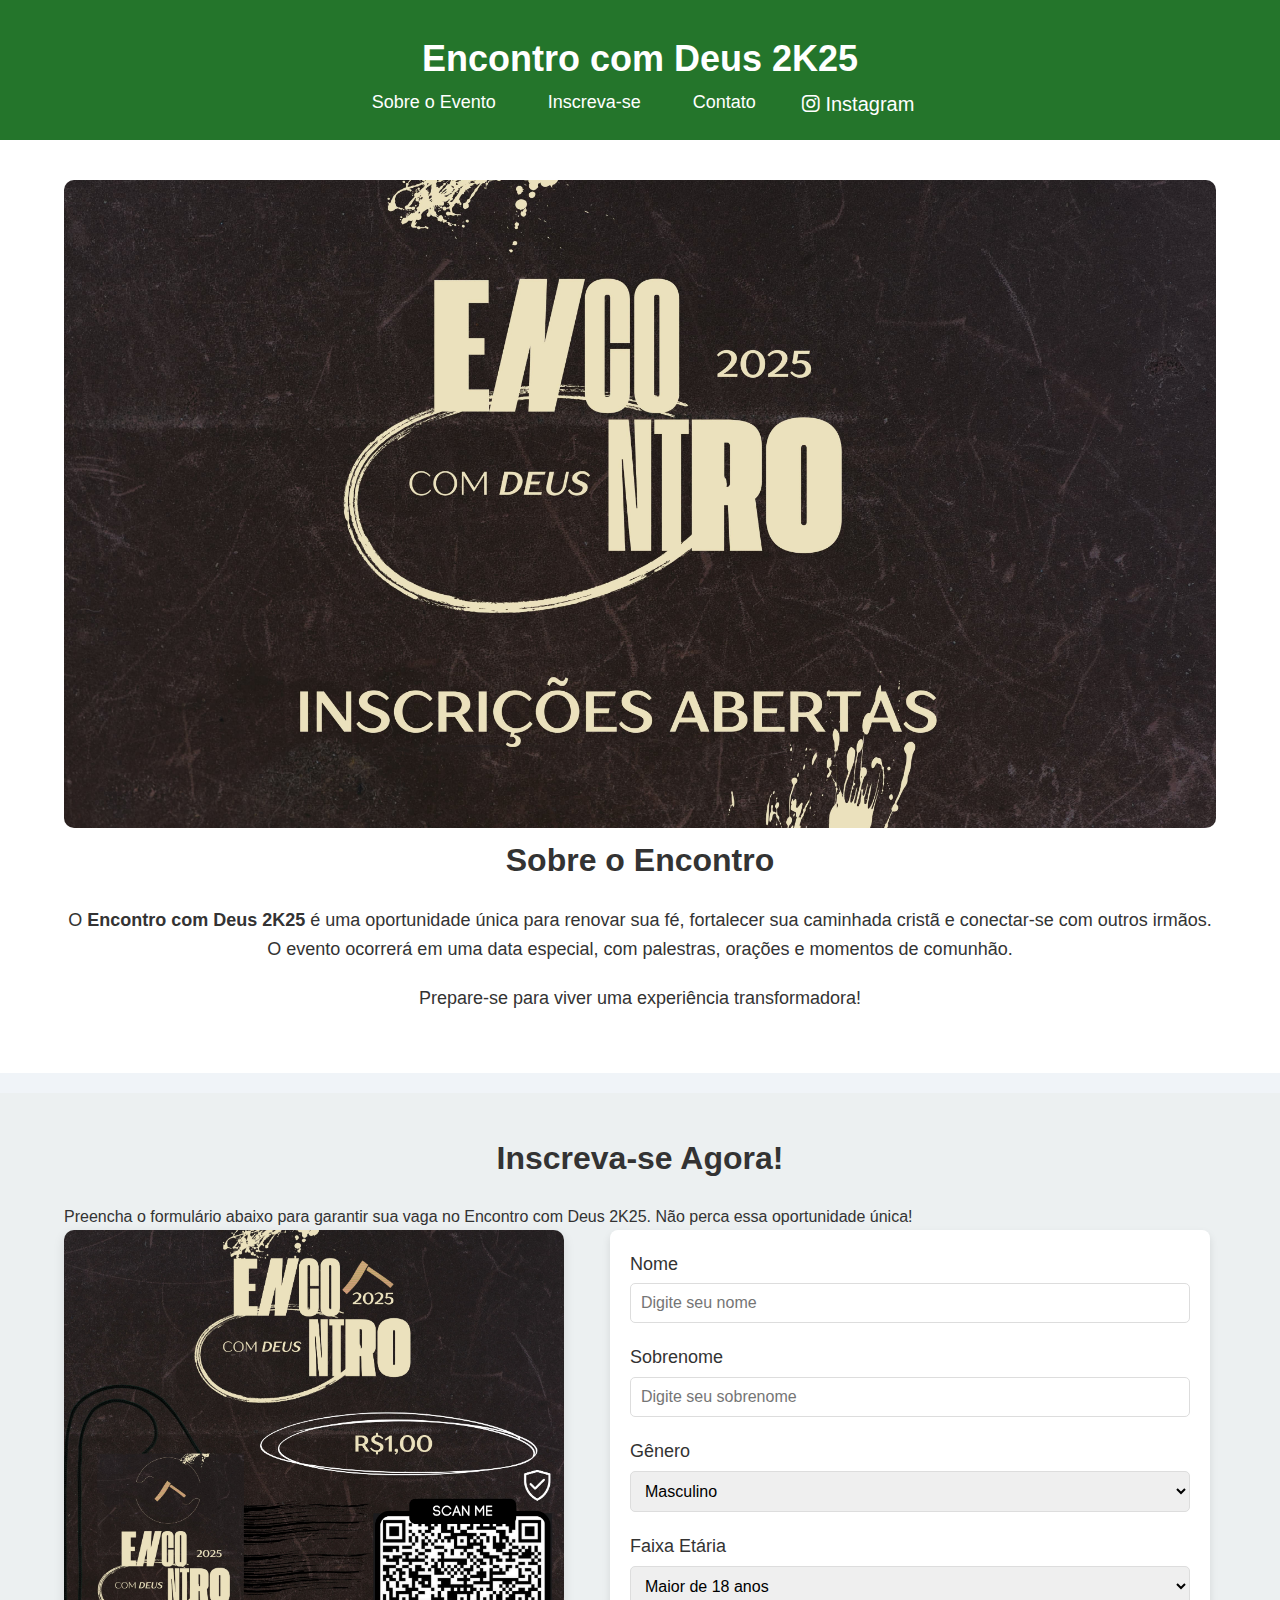
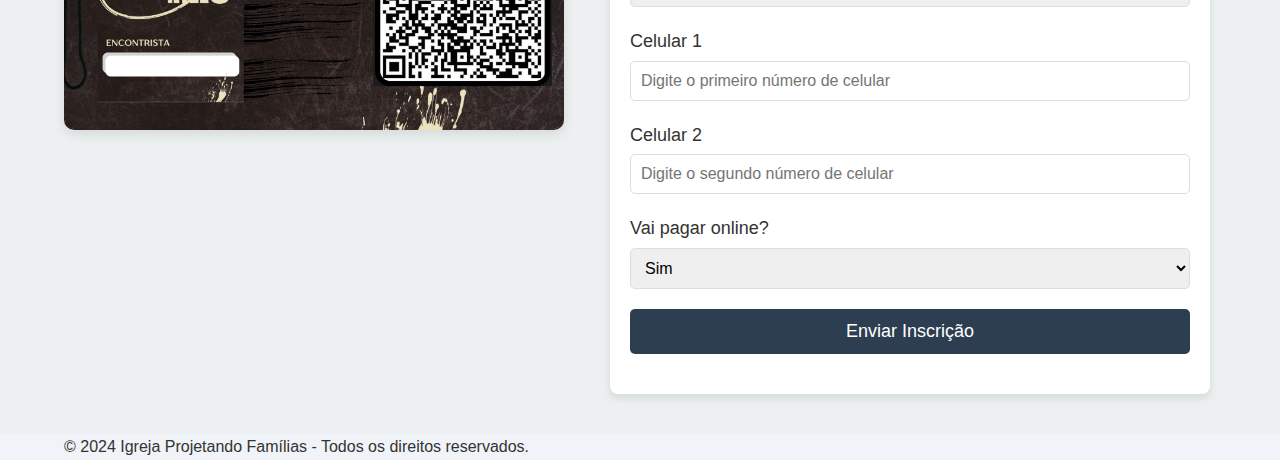
==== index.html @ 8078d978 "Add files via upload" ====
<!DOCTYPE html>
<html lang="pt-BR">
<head>
    <meta charset="UTF-8">
    <meta name="viewport" content="width=device-width, initial-scale=1.0">
    <title>Encontro com Deus 2K25 - Inscrições Abertas</title>
    <link rel="stylesheet" href="style.css">
    <!-- Link para o Font Awesome (para usar o ícone do Instagram) -->
    <link rel="stylesheet" href="https://cdnjs.cloudflare.com/ajax/libs/font-awesome/6.0.0-beta3/css/all.min.css">
</head>
<body>
    <header>
        <div class="container">
            <!-- Logo ou imagem do evento -->
            <div class="logo">
                <!-- Aqui você pode adicionar o logo -->
            </div>
            <h1>Encontro com Deus 2K25</h1>
            <nav>
                <ul>
                    <li><a href="#sobre">Sobre o Evento</a></li>
                    <li><a href="#inscricao">Inscreva-se</a></li>
                    <li><a href="#contato">Contato</a></li>
                    <!-- Link para o Instagram -->
                    <li><a href="https://www.instagram.com/projetandofamiliasoficial?igsh=OHFzcXhrMnY2Z2tl" target="_blank" class="instagram-link"><i class="fab fa-instagram"></i> Instagram</a></li>
                </ul>
            </nav>
        </div>
    </header>

    <main>
        <!-- Seção sobre o evento -->
        <section id="sobre" class="info-section">
            <div class="container">
                <!-- Imagem acima da descrição do evento -->
                <div class="image-container">
                    <img src="encontro-com-deus-2025.jpg" alt="Imagem do Encontro com Deus 2K25">
                </div>
                <h2>Sobre o Encontro</h2>
                <p>O <strong>Encontro com Deus 2K25</strong> é uma oportunidade única para renovar sua fé, fortalecer sua caminhada cristã e conectar-se com outros irmãos. O evento ocorrerá em uma data especial, com palestras, orações e momentos de comunhão.</p>
                <p>Prepare-se para viver uma experiência transformadora!</p>
            </div>
        </section>

        <!-- Seção de inscrição -->
        <section id="inscricao" class="form-section">
            <div class="container">
                <h2>Inscreva-se Agora!</h2>
                <p>Preencha o formulário abaixo para garantir sua vaga no Encontro com Deus 2K25. Não perca essa oportunidade única!</p>

                <div class="inscricao-container">
                    <!-- Imagem do preço antes do formulário -->
                    <div class="inscricao-imagem">
                        <img src="preco do crachá.jpg" alt="Preço do Crachá do Evento">
                    </div>

                    <form action="enviar_email.php" method="POST" class="registration-form">
                        <!-- Campos do Formulário -->
                        <div class="form-group">
                            <label for="nome">Nome</label>
                            <input type="text" id="nome" name="nome" required placeholder="Digite seu nome">
                        </div>
                        <div class="form-group">
                            <label for="sobrenome">Sobrenome</label>
                            <input type="text" id="sobrenome" name="sobrenome" required placeholder="Digite seu sobrenome">
                        </div>
                        <div class="form-group">
                            <label for="genero">Gênero</label>
                            <select id="genero" name="genero" required>
                                <option value="masculino">Masculino</option>
                                <option value="feminino">Feminino</option>
                                <option value="outro">Outro</option>
                            </select>
                        </div>
                        <div class="form-group">
                            <label for="faixa_etaria">Faixa Etária</label>
                            <select id="faixa_etaria" name="faixa_etaria" required>
                                <option value="maior_18">Maior de 18 anos</option>
                                <option value="15_17">De 15 a 17 anos</option>
                            </select>
                        </div>
                        <div class="form-group">
                            <label for="telefone1">Celular 1</label>
                            <input type="tel" id="telefone1" name="telefone1" required placeholder="Digite o primeiro número de celular">
                        </div>
                        <div class="form-group">
                            <label for="telefone2">Celular 2</label>
                            <input type="tel" id="telefone2" name="telefone2" required placeholder="Digite o segundo número de celular">
                        </div>
                        <div class="form-group">
                            <label for="pagamento">Vai pagar online?</label>
                            <select id="pagamento" name="pagamento" required>
                                <option value="sim">Sim</option>
                                <option value="nao">Não</option>
                            </select>
                        </div>
                        <div class="form-group">
                            <button type="submit" class="submit-btn">Enviar Inscrição</button>
                        </div>
                    </form>
                </div>
            </section>

    <footer>
        <div class="container">
            <p>&copy; 2024 Igreja Projetando Famílias - Todos os direitos reservados.</p>
        </div>
    </footer>

    <script src="script.js"></script>
</body>
</html>
---- style.css ----
/* Reset de Estilos */
* {
    margin: 0;
    padding: 0;
    box-sizing: border-box;
}

/* Cor do corpo e da fonte */
body {
    font-family: 'Arial', sans-serif;
    background-color: #f0f4f8;
    color: #333;
    line-height: 1.6;
}

/* Container */
.container {
    width: 90%;
    max-width: 1200px;
    margin: 0 auto;
}

/* Cabeçalho */
header {
    background-color: #24752b;
    color: white;
    padding: 20px 0;
    text-align: center;
    display: flex;
    flex-direction: column;
    align-items: center;
}

header h1 {
    font-size: 36px;
    margin-top: 10px;
}

header .logo img {
    max-width: 400px;
    height: auto;
    margin-bottom: 0px;
}

nav ul {
    list-style: none;
    display: flex;
    justify-content: center;
    gap: 20px;
}

nav ul li {
    display: inline;
}

nav ul li a {
    color: white;
    text-decoration: none;
    font-size: 18px;
    padding: 8px 16px;
    border-radius: 5px;
    transition: background-color 0.3s;
}

nav ul li a:hover {
    background-color: #34495e;
}

/* Seção - Sobre */
.info-section {
    padding: 40px 0;
    background-color: #ffffff;
    margin-bottom: 20px;
}

.info-section h2 {
    text-align: center;
    font-size: 32px;
    margin-bottom: 20px;
}

.info-section p {
    font-size: 18px;
    text-align: center;
    margin-bottom: 20px;
}

.image-container {
    text-align: center;
}

.image-container img {
    max-width: 100%;
    height: auto;
    border-radius: 10px;
}

/* Formulário de Inscrição */
.form-section {
    background-color: #ecf0f1;
    padding: 40px 0;
}

.form-section h2 {
    text-align: center;
    font-size: 32px;
    margin-bottom: 20px;
}

.inscricao-container {
    display: flex;
    justify-content: space-between;
    gap: 30px;
    align-items: flex-start;
    flex-wrap: wrap;
}

/* Estilo do formulário */
.registration-form {
    max-width: 600px;
    width: 100%;
    background-color: #ffffff;
    padding: 20px;
    border-radius: 8px;
    box-shadow: 0 4px 8px rgba(0, 0, 0, 0.1);
}

.form-group {
    margin-bottom: 20px;
}

.form-group label {
    display: block;
    font-size: 18px;
    margin-bottom: 5px;
}

.form-group input, .form-group textarea {
    width: 100%;
    padding: 10px;
    font-size: 16px;
    border: 1px solid #ddd;
    border-radius: 5px;
}

.form-group button {
    width: 100%;
    padding: 12px;
    background-color: #2c3e50;
    color: white;
    border: none;
    font-size: 18px;
    border-radius: 5px;
    cursor: pointer;
    transition: background-color 0.3s;
}

.form-group button:hover {
    background-color: #34495e;
}

/* Seção de inscrição */
.form-section {
    background-color: #ecf0f1;
    padding: 40px 0;
}

.inscricao-container {
    display: flex;
    justify-content: space-between;
    align-items: flex-start;
    gap: 40px;
    flex-wrap: wrap; /* Permite que os itens se empilhem em telas pequenas */
}

/* Formulário de inscrição */
.registration-form {
    max-width: 600px;
    margin: 0 auto;
    background-color: #ffffff;
    padding: 20px;
    border-radius: 8px;
    box-shadow: 0 4px 8px rgba(0, 0, 0, 0.1);
    flex: 1; /* Garante que o formulário ocupe o espaço restante */
}

.form-group {
    margin-bottom: 20px;
}

.form-group label {
    display: block;
    font-size: 18px;
    margin-bottom: 5px;
}

.form-group input, .form-group textarea {
    width: 100%;
    padding: 10px;
    font-size: 16px;
    border: 1px solid #ddd;
    border-radius: 5px;
}

.form-group button {
    width: 100%;
    padding: 12px;
    background-color: #2c3e50;
    color: white;
    border: none;
    font-size: 18px;
    border-radius: 5px;
    cursor: pointer;
    transition: background-color 0.3s;
}

.form-group button:hover {
    background-color: #34495e;
}

/* Estilo para a imagem de preço */
.inscricao-imagem {
    flex: 1;
    text-align: center;
    max-width: 500px; /* Aqui aumentamos o tamanho máximo da imagem */
    margin-bottom: 20px; /* Espaço abaixo da imagem */
}

.inscricao-imagem img {
    width: 100%;  /* Garante que a imagem ocupe 100% do espaço disponível */
    height: auto; /* Manter a proporção da imagem */
    border-radius: 10px;
    box-shadow: 0 4px 12px rgba(0, 0, 0, 0.1);
}

/* Ajustes responsivos para telas menores */
@media (max-width: 768px) {
    .inscricao-container {
        flex-direction: column;
        align-items: center;
    }

    .inscricao-imagem {
        max-width: 100%;  /* A imagem ocupa 100% da largura em telas pequenas */
        margin-left: 0;   /* Remove o espaço extra */
        margin-top: 20px;
    }
}
/* Formulário de Inscrição */
.form-section {
    background-color: #ecf0f1;
    padding: 40px 0;
}

.form-section h2 {
    text-align: center;
    font-size: 32px;
    margin-bottom: 20px;
}

.registration-form {
    max-width: 600px;
    margin: 0 auto;
    background-color: #ffffff;
    padding: 20px;
    border-radius: 8px;
    box-shadow: 0 4px 8px rgba(0, 0, 0, 0.1);
}

.form-group {
    margin-bottom: 20px;
}

.form-group label {
    display: block;
    font-size: 18px;
    margin-bottom: 5px;
}

.form-group input, .form-group textarea, .form-group select {
    width: 100%;
    padding: 10px;
    font-size: 16px;
    border: 1px solid #ddd;
    border-radius: 5px;
}

.form-group button {
    width: 100%;
    padding: 12px;
    background-color: #2c3e50;
    color: white;
    border: none;
    font-size: 18px;
    border-radius: 5px;
    cursor: pointer;
    transition: background-color 0.3s;
}

.form-group button:hover {
    background-color: #34495e;
}
/* Estilo para o link do Instagram */
.instagram-link {
    color: #fff;  /* Cor branca */
    font-size: 20px;  /* Tamanho do ícone */
    text-decoration: none;  /* Remove o sublinhado */
    padding: 10px;  /* Espaço ao redor do ícone */
    border-radius: 5px;  /* Cantos arredondados */
    transition: background-color 0.3s ease;
}

.instagram-link:hover {
    background-color: #E4405F;  /* Cor de fundo do Instagram */
}
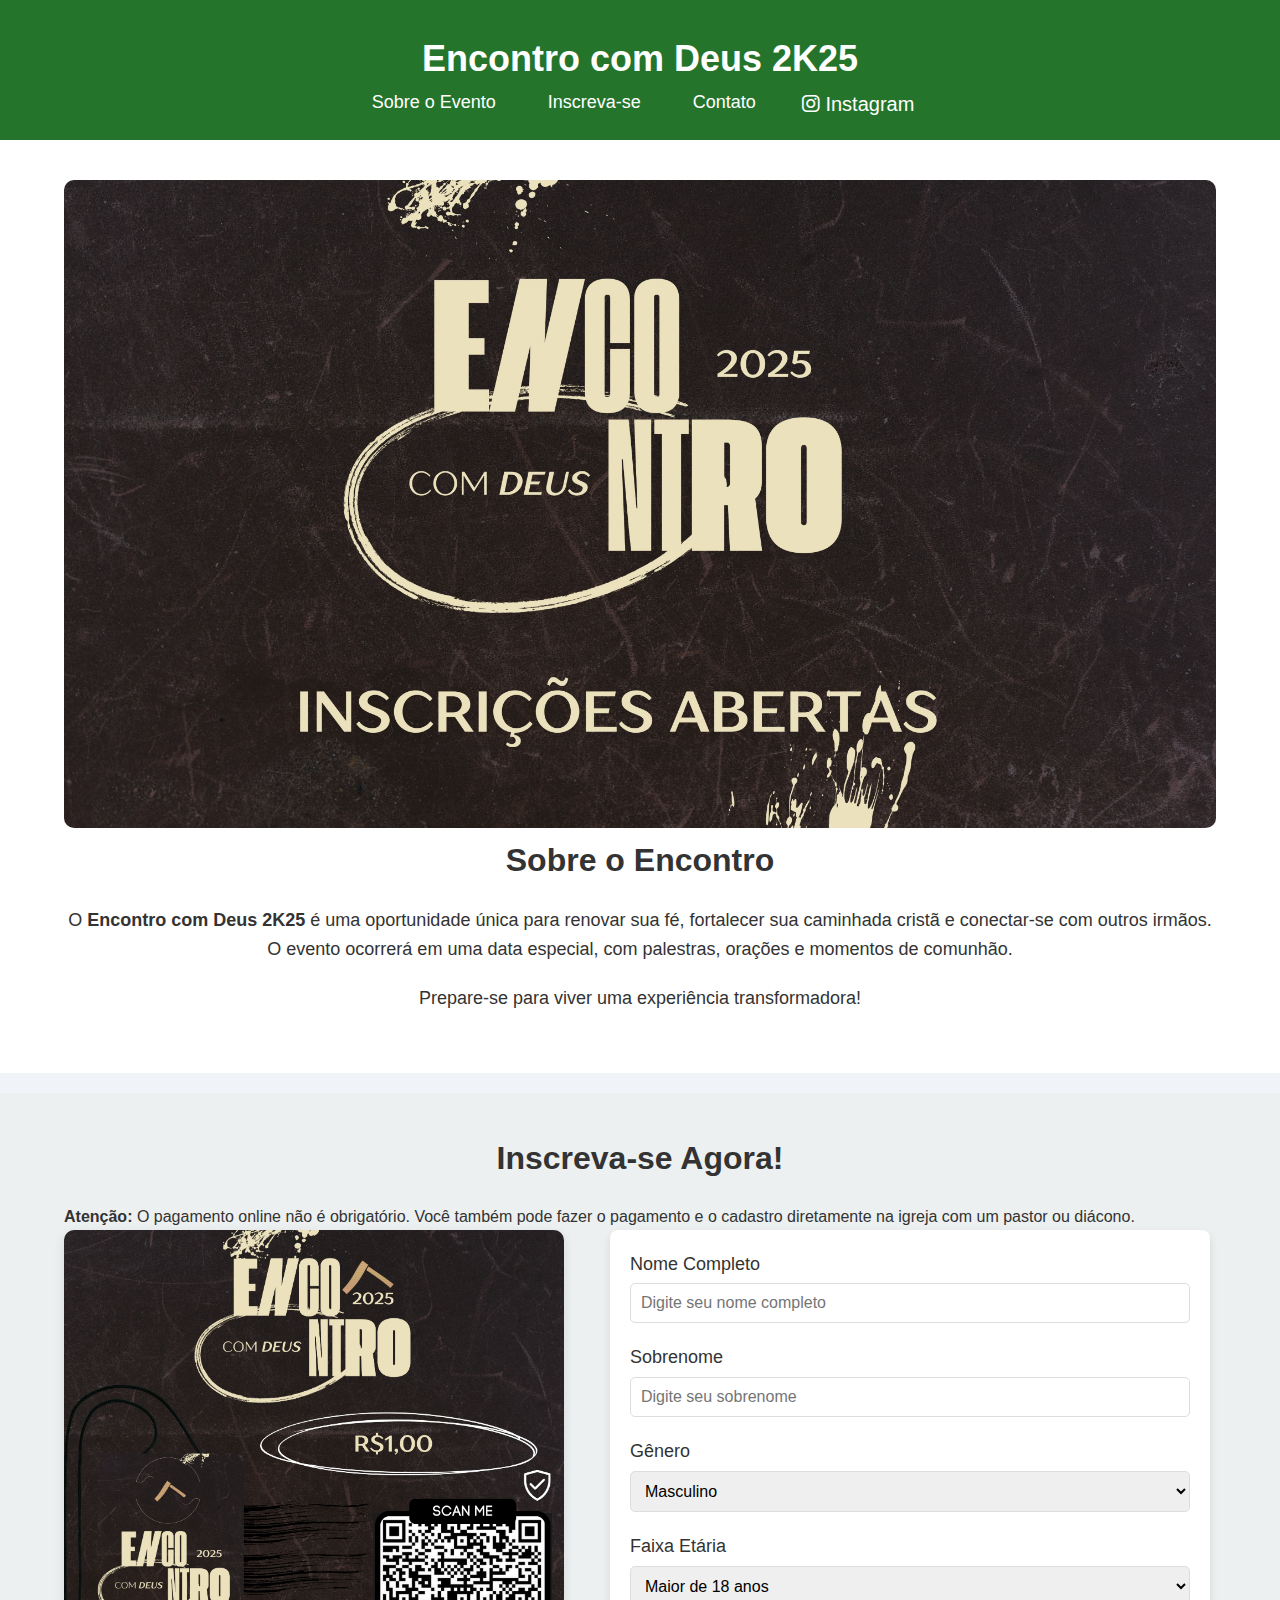
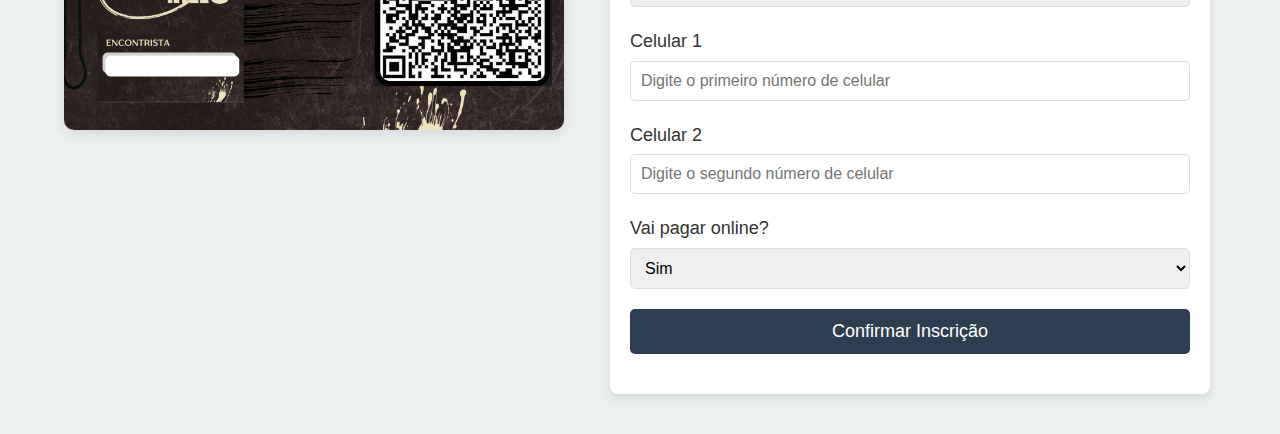
==== commit 6c4ffc47: "att" ====
--- a/index.html
+++ b/index.html
@@ -46,19 +46,16 @@
         <section id="inscricao" class="form-section">
             <div class="container">
                 <h2>Inscreva-se Agora!</h2>
-                <p>Preencha o formulário abaixo para garantir sua vaga no Encontro com Deus 2K25. Não perca essa oportunidade única!</p>
-
+                <p><strong>Atenção:</strong> O pagamento online não é obrigatório. Você também pode fazer o pagamento e o cadastro diretamente na igreja com um pastor ou diácono.</p>
                 <div class="inscricao-container">
-                    <!-- Imagem do preço antes do formulário -->
                     <div class="inscricao-imagem">
                         <img src="preco do crachá.jpg" alt="Preço do Crachá do Evento">
                     </div>
-
+        
                     <form action="enviar_email.php" method="POST" class="registration-form">
-                        <!-- Campos do Formulário -->
                         <div class="form-group">
-                            <label for="nome">Nome</label>
-                            <input type="text" id="nome" name="nome" required placeholder="Digite seu nome">
+                            <label for="nome">Nome Completo</label>
+                            <input type="text" id="nome" name="nome" required placeholder="Digite seu nome completo">
                         </div>
                         <div class="form-group">
                             <label for="sobrenome">Sobrenome</label>
@@ -69,7 +66,6 @@
                             <select id="genero" name="genero" required>
                                 <option value="masculino">Masculino</option>
                                 <option value="feminino">Feminino</option>
-                                <option value="outro">Outro</option>
                             </select>
                         </div>
                         <div class="form-group">
@@ -95,18 +91,10 @@
                             </select>
                         </div>
                         <div class="form-group">
-                            <button type="submit" class="submit-btn">Enviar Inscrição</button>
+                            <button type="submit" class="submit-btn">Confirmar Inscrição</button>
                         </div>
                     </form>
                 </div>
-            </section>
-
-    <footer>
-        <div class="container">
-            <p>&copy; 2024 Igreja Projetando Famílias - Todos os direitos reservados.</p>
-        </div>
-    </footer>
-
-    <script src="script.js"></script>
-</body>
-</html>
+            </div>
+        </section>
+        
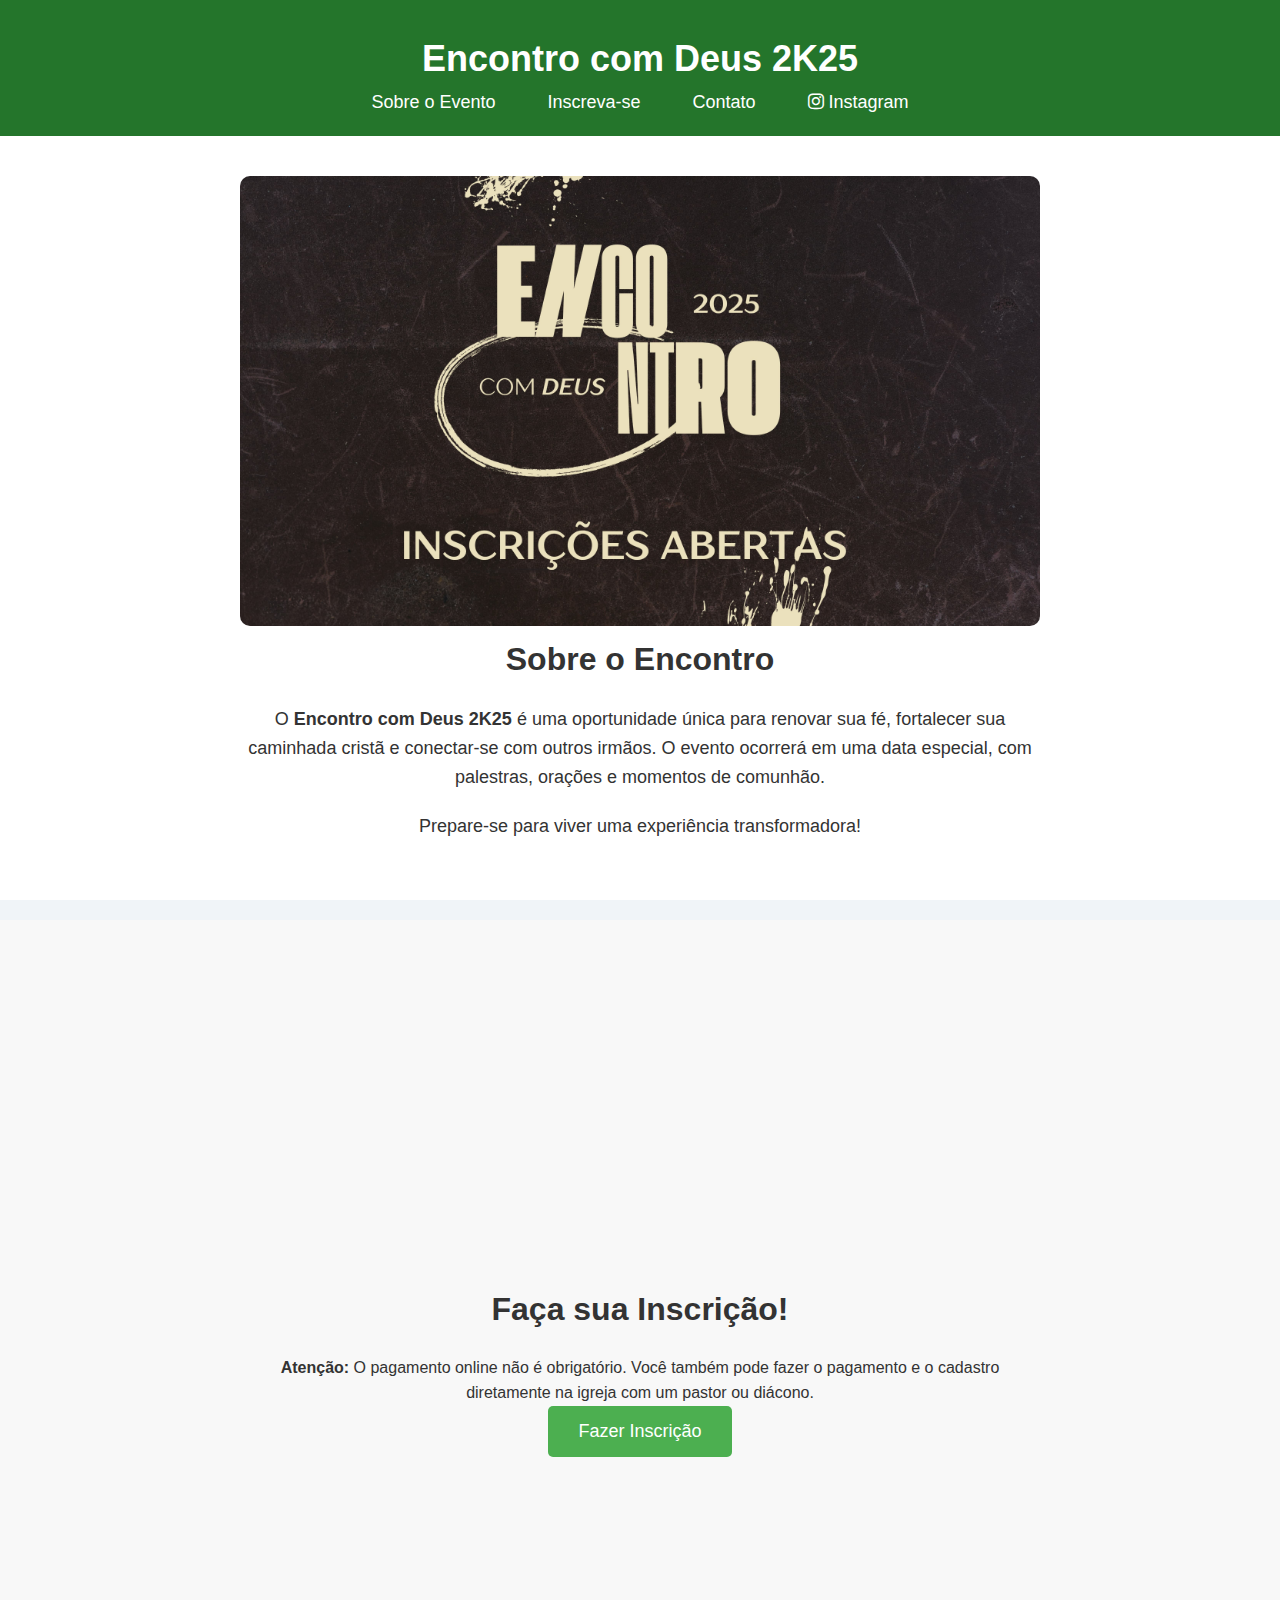
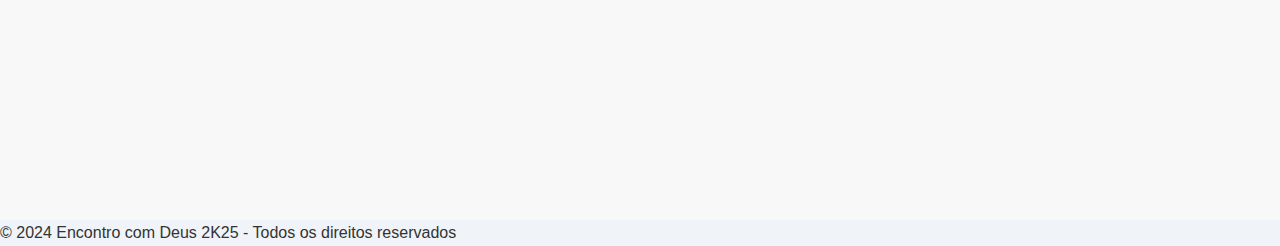
==== commit 3bb9b714: "Add files via upload" ====
--- a/index.html
+++ b/index.html
@@ -11,10 +11,6 @@
 <body>
     <header>
         <div class="container">
-            <!-- Logo ou imagem do evento -->
-            <div class="logo">
-                <!-- Aqui você pode adicionar o logo -->
-            </div>
             <h1>Encontro com Deus 2K25</h1>
             <nav>
                 <ul>
@@ -32,7 +28,6 @@
         <!-- Seção sobre o evento -->
         <section id="sobre" class="info-section">
             <div class="container">
-                <!-- Imagem acima da descrição do evento -->
                 <div class="image-container">
                     <img src="encontro-com-deus-2025.jpg" alt="Imagem do Encontro com Deus 2K25">
                 </div>
@@ -45,56 +40,21 @@
         <!-- Seção de inscrição -->
         <section id="inscricao" class="form-section">
             <div class="container">
-                <h2>Inscreva-se Agora!</h2>
+                <h2>Faça sua Inscrição!</h2>
                 <p><strong>Atenção:</strong> O pagamento online não é obrigatório. Você também pode fazer o pagamento e o cadastro diretamente na igreja com um pastor ou diácono.</p>
-                <div class="inscricao-container">
-                    <div class="inscricao-imagem">
-                        <img src="preco do crachá.jpg" alt="Preço do Crachá do Evento">
-                    </div>
-        
-                    <form action="enviar_email.php" method="POST" class="registration-form">
-                        <div class="form-group">
-                            <label for="nome">Nome Completo</label>
-                            <input type="text" id="nome" name="nome" required placeholder="Digite seu nome completo">
-                        </div>
-                        <div class="form-group">
-                            <label for="sobrenome">Sobrenome</label>
-                            <input type="text" id="sobrenome" name="sobrenome" required placeholder="Digite seu sobrenome">
-                        </div>
-                        <div class="form-group">
-                            <label for="genero">Gênero</label>
-                            <select id="genero" name="genero" required>
-                                <option value="masculino">Masculino</option>
-                                <option value="feminino">Feminino</option>
-                            </select>
-                        </div>
-                        <div class="form-group">
-                            <label for="faixa_etaria">Faixa Etária</label>
-                            <select id="faixa_etaria" name="faixa_etaria" required>
-                                <option value="maior_18">Maior de 18 anos</option>
-                                <option value="15_17">De 15 a 17 anos</option>
-                            </select>
-                        </div>
-                        <div class="form-group">
-                            <label for="telefone1">Celular 1</label>
-                            <input type="tel" id="telefone1" name="telefone1" required placeholder="Digite o primeiro número de celular">
-                        </div>
-                        <div class="form-group">
-                            <label for="telefone2">Celular 2</label>
-                            <input type="tel" id="telefone2" name="telefone2" required placeholder="Digite o segundo número de celular">
-                        </div>
-                        <div class="form-group">
-                            <label for="pagamento">Vai pagar online?</label>
-                            <select id="pagamento" name="pagamento" required>
-                                <option value="sim">Sim</option>
-                                <option value="nao">Não</option>
-                            </select>
-                        </div>
-                        <div class="form-group">
-                            <button type="submit" class="submit-btn">Confirmar Inscrição</button>
-                        </div>
-                    </form>
+                
+                <!-- Centralizando o botão de inscrição -->
+                <div class="button-container">
+                    <a href="https://app.jotform.com/243557346000652" target="_blank">
+                        <button class="submit-btn">Fazer Inscrição</button>
+                    </a>
                 </div>
             </div>
         </section>
-        
+    </main>
+
+    <footer>
+        <p>&copy; 2024 Encontro com Deus 2K25 - Todos os direitos reservados</p>
+    </footer>
+</body>
+</html>
--- a/style.css
+++ b/style.css
@@ -297,19 +297,39 @@
     transition: background-color 0.3s;
 }
 
-.form-group button:hover {
-    background-color: #34495e;
-}
-/* Estilo para o link do Instagram */
-.instagram-link {
-    color: #fff;  /* Cor branca */
-    font-size: 20px;  /* Tamanho do ícone */
-    text-decoration: none;  /* Remove o sublinhado */
-    padding: 10px;  /* Espaço ao redor do ícone */
-    border-radius: 5px;  /* Cantos arredondados */
-    transition: background-color 0.3s ease;
-}
-
-.instagram-link:hover {
-    background-color: #E4405F;  /* Cor de fundo do Instagram */
-}
+/* Estiliza a seção de inscrição */
+#inscricao {
+    display: flex;
+    justify-content: center;
+    align-items: center;
+    height: 100vh; /* Faz a altura da seção ser 100% da altura da janela */
+    text-align: center;
+    background-color: #f8f8f8;
+    padding: 20px;
+}
+
+.container {
+    width: 80%;
+    max-width: 800px;
+}
+
+/* Estilo do botão */
+.submit-btn {
+    background-color: #4CAF50; /* Cor de fundo do botão */
+    color: white; /* Cor do texto */
+    font-size: 18px;
+    padding: 15px 30px;
+    border: none;
+    border-radius: 5px;
+    cursor: pointer;
+    transition: background-color 0.3s;
+}
+
+.submit-btn:hover {
+    background-color: #45a049; /* Cor de fundo do botão quando estiver em hover */
+}
+
+/* Container do botão (centraliza o botão) */
+.button-container {
+    text-align: center;
+}
